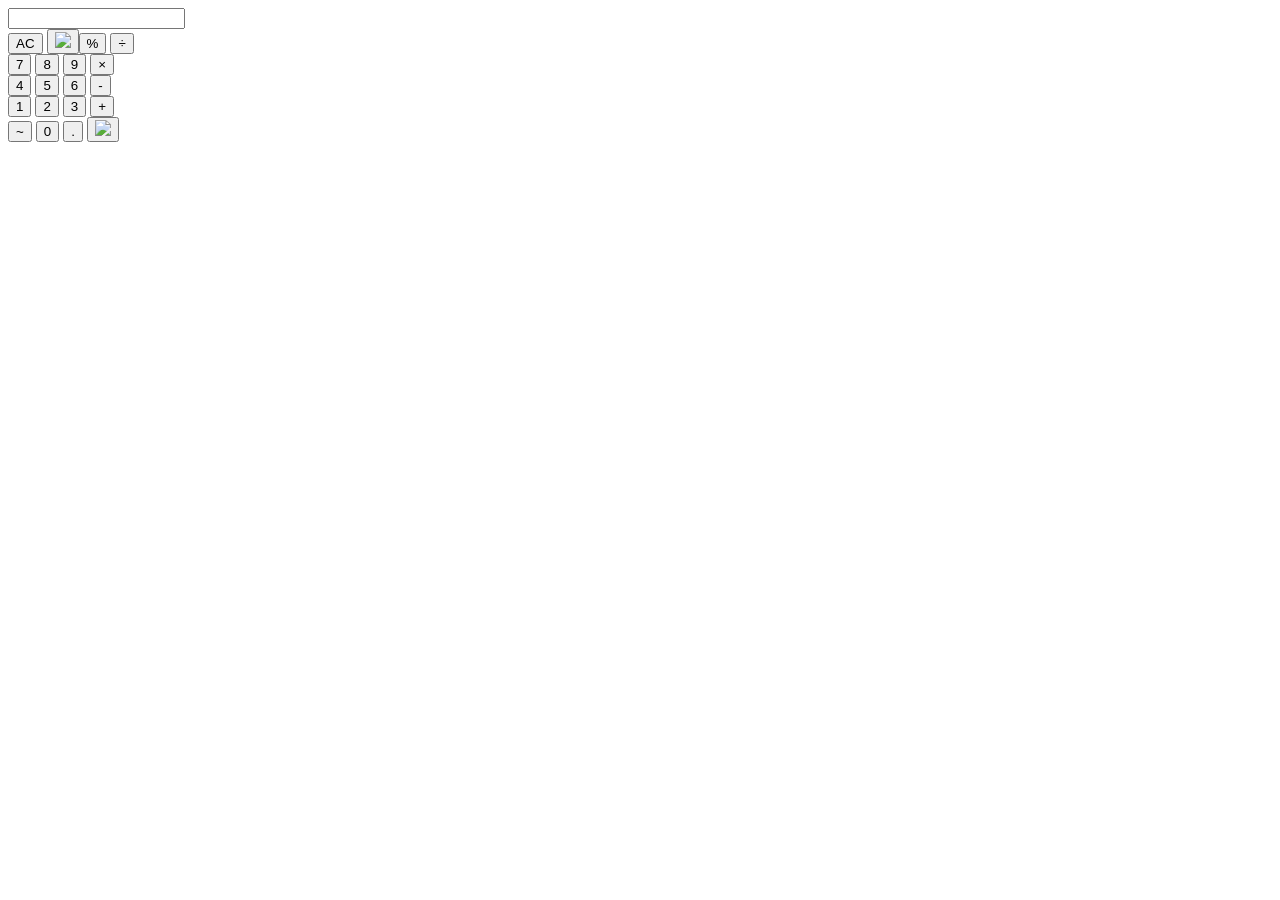
==== index.html @ a8348b32 "Add files via upload Uploading html file" ====
<!DOCTYPE html>
<html>

<head>
  <meta charset="UTF-8">
  <meta name="viewport" content="width=device-width, initial-scale=1">
  <title>Calculator</title>
  <link rel="stylesheet" href="style.css">
  <script src="script.js" defer></script>
</head>

<body>
  <main>
    <div id="calculator">
      <input type="text" readonly id="display" align-item="center"><br>
      <div class="buttonContainer">
        <button class="icon">AC</button>
        <button class="icon" id="backspace">
          <image src="images/backspace.png"
        </button>
        <button class="icon">%</button>
        <button class="icon">÷</button><br>
        <button class="button">7</button>
        <button class="button">8</button>
        <button class="button">9</button>
        <button class="icon">×</button><br>
        <button class="button">4</button>
        <button class="button">5</button>
        <button class="button">6</button>
        <button class="icon">-</button><br>
        <button class="button">1</button>
        <button class="button">2</button>
        <button class="button">3</button>
        <button class="icon">+</button><br>
        <button class="icon">~</button>
        <button class="button">0</button>
        <button class="icon">.</button>  
        <button class="icon">
          <image src="images/equal.png"
        </button><br>
      </div>
    </div>
  </main>
</body>

</html>
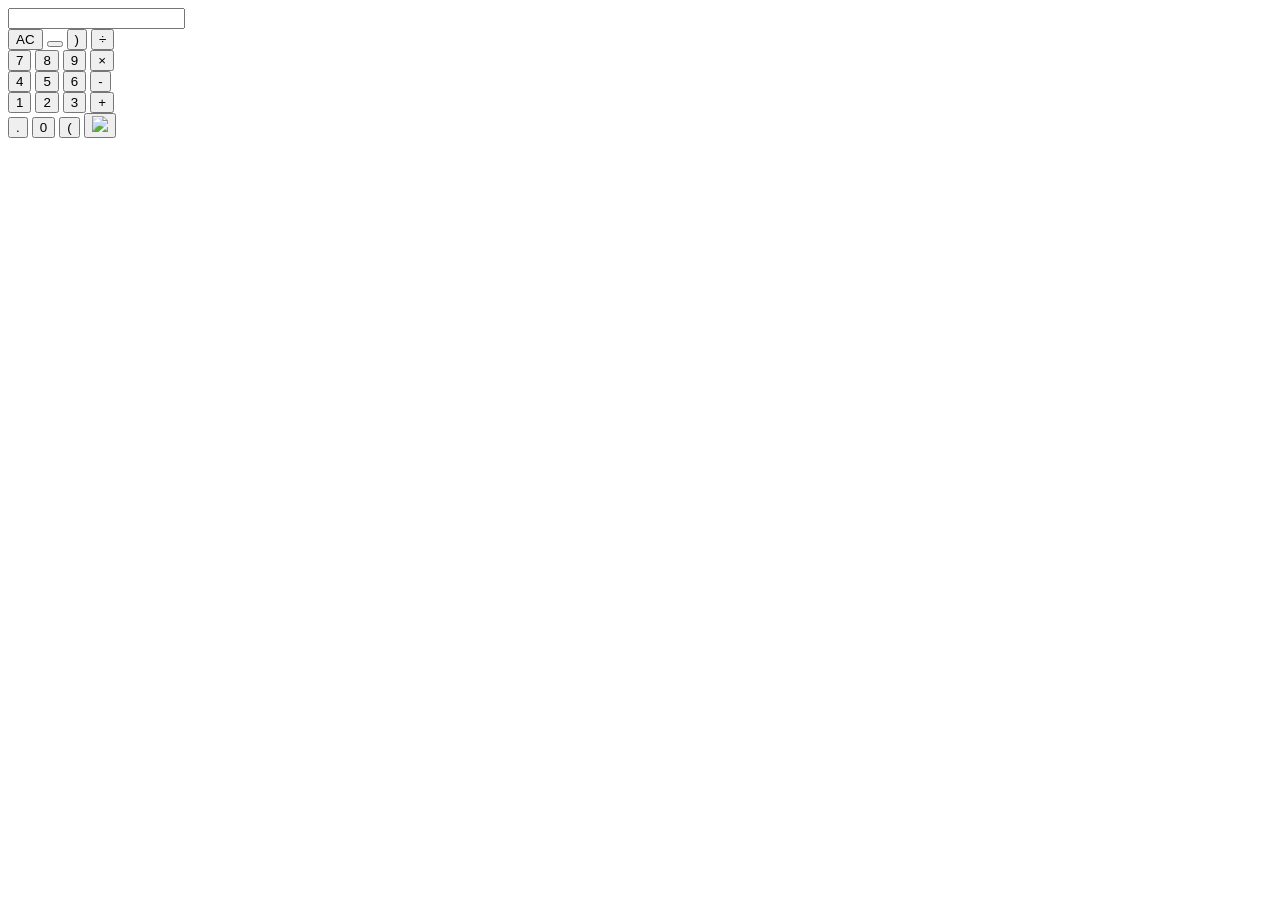
==== commit d6123d08: "Rename index (3).html to index.html" ====
--- a/index.html
+++ b/index.html
@@ -14,33 +14,63 @@
     <div id="calculator">
       <input type="text" readonly id="display" align-item="center"><br>
       <div class="buttonContainer">
-        <button class="icon">AC</button>
-        <button class="icon" id="backspace">
-          <image src="images/backspace.png"
+        <button class="icon" id="clear" onclick="currentDisplay=''; document.querySelector('#display').value= currentDisplay;">AC</button>
+        
+        <button class="icon" id="backspace" onclick="currentDisplay = currentDisplay.slice(0, -1); document.querySelector('#display').value = currentDisplay;"
+          <img src="images/backspace.png">
         </button>
-        <button class="icon">%</button>
-        <button class="icon">÷</button><br>
-        <button class="button">7</button>
-        <button class="button">8</button>
-        <button class="button">9</button>
-        <button class="icon">×</button><br>
-        <button class="button">4</button>
-        <button class="button">5</button>
-        <button class="button">6</button>
-        <button class="icon">-</button><br>
-        <button class="button">1</button>
-        <button class="button">2</button>
-        <button class="button">3</button>
-        <button class="icon">+</button><br>
-        <button class="icon">~</button>
-        <button class="button">0</button>
-        <button class="icon">.</button>  
-        <button class="icon">
-          <image src="images/equal.png"
-        </button><br>
+            
+        <button class="icon" id="closing_bracket" onclick="currentDisplay= currentDisplay+')'; document.querySelector('#display').value= currentDisplay;">)</button>
+        
+        <button class="icon" id="divide" onclick="currentDisplay= currentDisplay+'/'; document.querySelector('#display').value= currentDisplay;">÷</button><br>
+        
+        <button class="button" id="seven" onclick="currentDisplay= currentDisplay+'7'; document.querySelector('#display').value= currentDisplay;">7</button>
+        
+        <button class="button" id="eight" onclick="currentDisplay=currentDisplay+'8'; document.querySelector('#display').value= currentDisplay;">8</button>
+        
+        <button class="button" id="nine" onclick="currentDisplay= currentDisplay+'9'; document.querySelector('#display').value=currentDisplay;">9</button>
+        
+        <button class="icon" id="multiplication" onclick="currentDisplay= currentDisplay+'*'; document.querySelector('#display').value= currentDisplay;">×</button><br>
+        
+        <button class="button" id="four" onclick="currentDisplay= currentDisplay+'4'; document.querySelector('#display').value= currentDisplay;">4</button>
+        
+        <button class="button" id="five" onclick="currentDisplay= currentDisplay+'5'; document.querySelector('#display').value= currentDisplay;">5</button>
+        
+        <button class="button" id="six" onclick="currentDisplay= currentDisplay+'6'; document.querySelector('#display').value= currentDisplay;">6</button>
+        
+        <button class="icon" id="minus" onclick="currentDisplay= currentDisplay+'-'; document.querySelector('#display').value= currentDisplay;">-</button><br>
+        
+        <button class="button" id="one" onclick="currentDisplay= currentDisplay+'1'; document.querySelector('#display').value= currentDisplay;">1</button>
+        
+        <button class="button" id="two" onclick="currentDisplay= currentDisplay+'2'; document.querySelector('#display').value= currentDisplay;">2</button>
+        
+        <button class="button" id="three" onclick="currentDisplay= currentDisplay+'3'; document.querySelector('#display').value= currentDisplay;">3</button>
+        
+        <button class="icon" id="plus" onclick="currentDisplay= currentDisplay+'+'; document.querySelector('#display').value= currentDisplay;">+</button><br>
+        
+        <button class="icon" id="point" onclick="currentDisplay= currentDisplay+'.'; document.querySelector('#display').value= currentDisplay;">.</button>
+        
+        <button class="button" id="zero" onclick="currentDisplay= currentDisplay+'0'; document.querySelector('#display').value= currentDisplay;">0</button>
+        
+        <button class="icon" id="opening_bracket" onclick="currentDisplay= currentDisplay+'('; document.querySelector('#display').value= currentDisplay;">(</button>  
+        
+        <!-- re doing the "equal to button" to add more functionality-->
+        <button class="icon" id="equal" onclick="calculateResult()"> <img src="images/equal.png"></button>
+
+        <!-- how i previously added the "equal to" calculation 
+        <button class="icon" id="equal" onclick="currentDisplay= eval(currentDisplay); document.querySelector('#display').value= currentDisplay;">
+          <img src="images/equal.png">
+        </button><br>-->
       </div>
     </div>
   </main>
+  <script>
+    let currentDisplay='';
+    document.querySelector('#display').value= currentDisplay;
+    
+    
+    
+  </script>
 </body>
 
-</html>+</html>
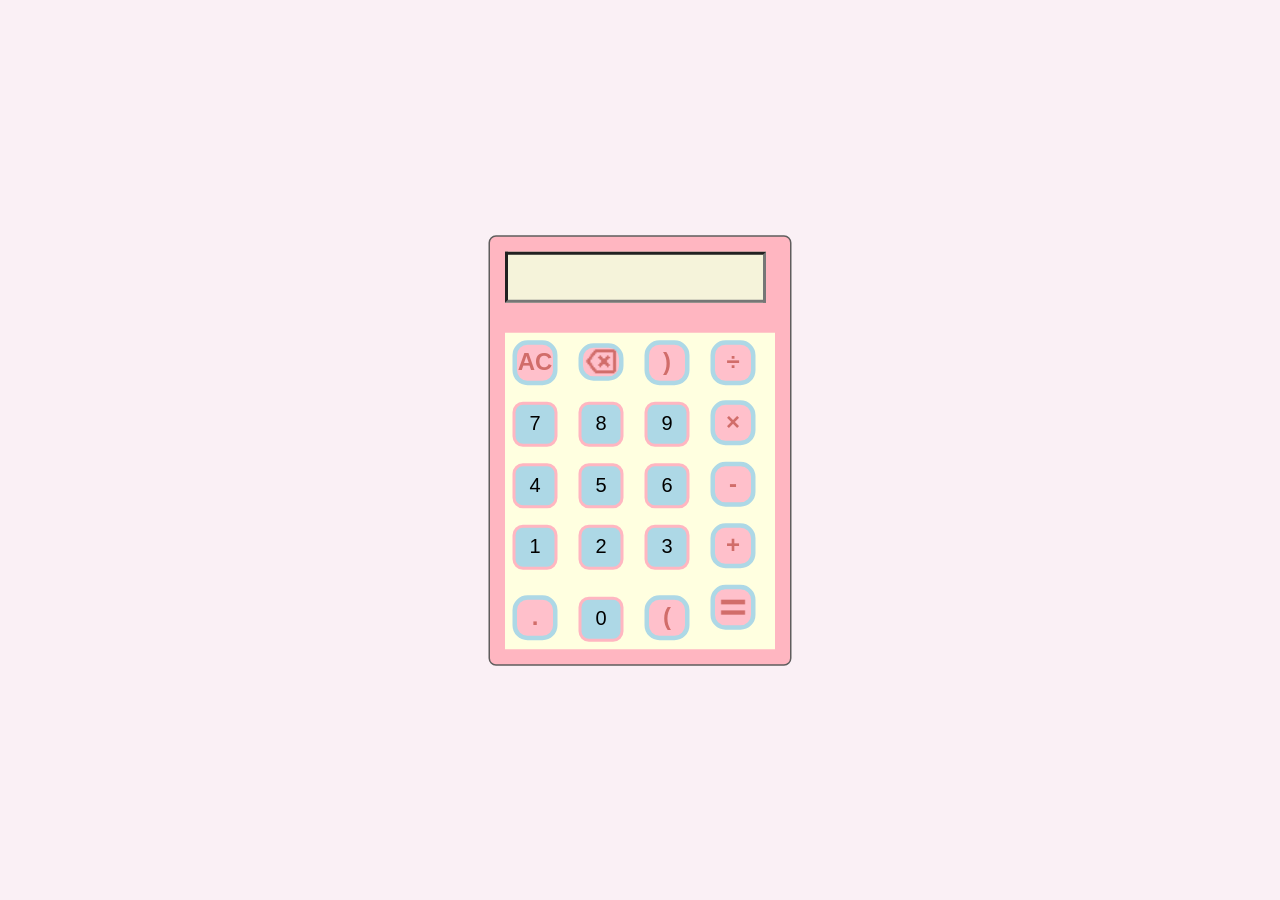
==== commit b4a491d7: "Update index.html" ====
--- a/index.html
+++ b/index.html
@@ -16,7 +16,7 @@
       <div class="buttonContainer">
         <button class="icon" id="clear" onclick="currentDisplay=''; document.querySelector('#display').value= currentDisplay;">AC</button>
         
-        <button class="icon" id="backspace" onclick="currentDisplay = currentDisplay.slice(0, -1); document.querySelector('#display').value = currentDisplay;"
+        <button class="icon" id="backspace" onclick="currentDisplay = currentDisplay.slice(0, -1); document.querySelector('#display').value = currentDisplay;">
           <img src="images/backspace.png">
         </button>
             
--- a/style.css
+++ b/style.css
@@ -0,0 +1,72 @@
+*{margin:0px;
+  padding:0px;
+}
+
+body {
+  margin: 0;
+  padding: 0;
+  display: flex;
+  justify-content: center;
+  align-items: center;
+  min-height: 100vh;
+  background-color: #faf0f5;
+}
+
+
+#calculator{
+  background-color: lightpink;
+  border: 1px solid rgb(95,93,93);
+  border-radius: 5px;
+  width: 200px;
+  transform: scale(1.5);
+  transform-origin: center;
+}
+
+#display{
+  background-color: #f5f3da;
+  margin: 10px;
+  width: 85%;
+  height: 30px;
+}
+
+#backspace{
+  display: inline-flex;
+  justify-content: center;
+  align-items: center;
+  height: 25px;
+  vertical-align: -6px; 
+}
+
+.icon{
+  color:#D16D6A;
+  font-weight: bolder;
+  font-size: 16px;
+  display: inline-flex;
+  justify-content: center;
+  align-items: center;
+  text-align: center;
+  background-color: pink;
+  border: 3px solid lightblue;
+  border-radius: 10px;
+}
+
+.buttonContainer{
+  background-color: lightyellow;
+  margin:10px;
+}
+
+.button, .icon{
+  padding: 5px;
+  margin: 5px;
+  text-align: center;
+  display: inline-flex ;
+  justify-content: center;
+  width: 30px;
+  height: 30px;
+}
+
+.button{
+  background-color: lightblue;
+  border: 2px solid lightpink;
+  border-radius: 7px;
+}
